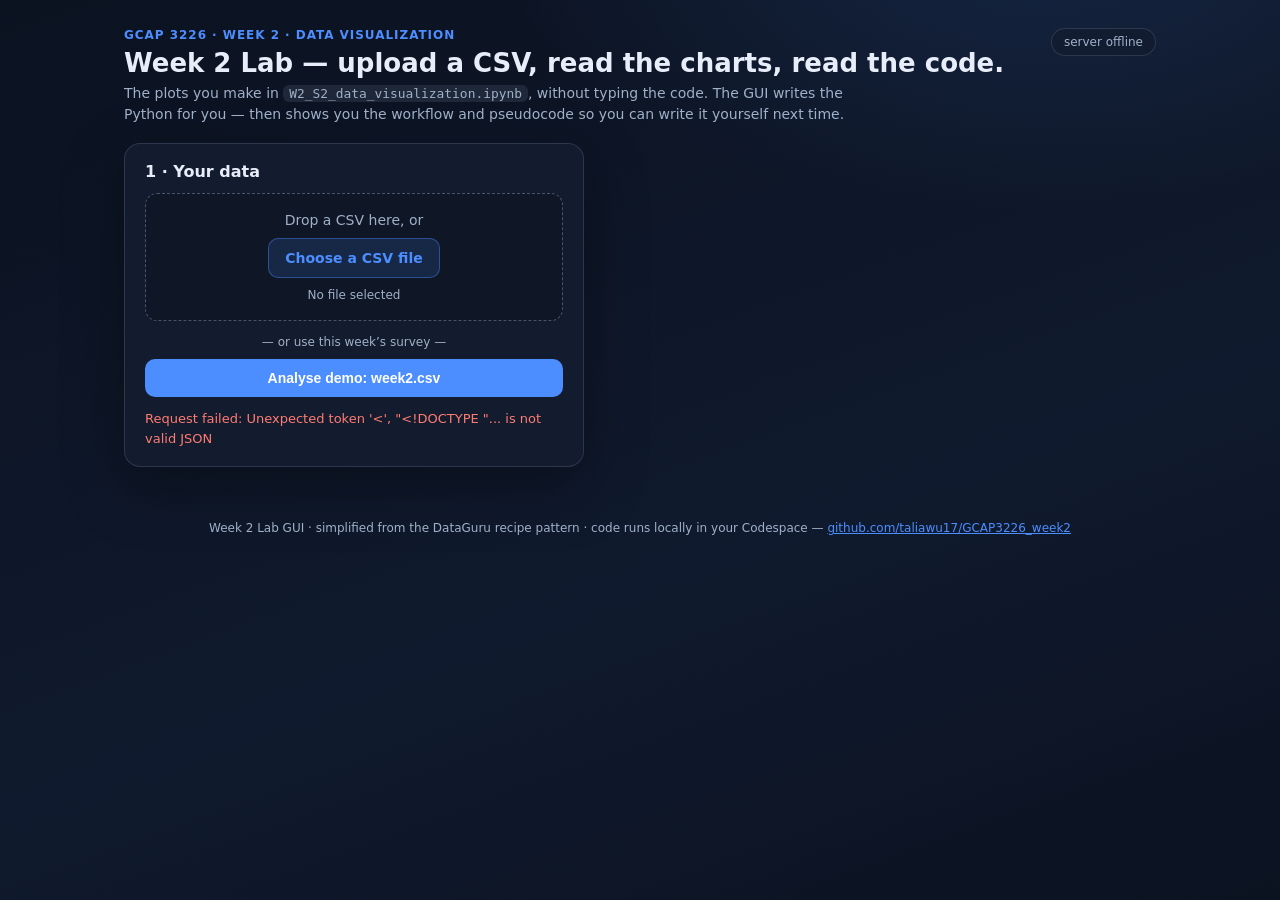
==== week2lab/static/index.html @ 042662fa "Rename lab/ to week2lab/ + clear Codespace run instructions + forward port 8123 in devcontainer" ====
<!DOCTYPE html>
<html lang="en">
<head>
<meta charset="utf-8">
<meta name="viewport" content="width=device-width, initial-scale=1">
<title>GCAP 3226 · Week 2 Lab</title>
<link rel="stylesheet" href="style.css">
</head>
<body>
<header class="top">
  <div>
    <div class="kicker">GCAP 3226 · Week 2 · Data visualization</div>
    <h1>Week 2 Lab — upload a CSV, read the charts, read the code.</h1>
    <p class="sub">The plots you make in <code>W2_S2_data_visualization.ipynb</code>, without typing the code.
      The GUI writes the Python for you — then shows you the workflow and pseudocode so you can
      write it yourself next time.</p>
  </div>
  <div class="badge" id="healthBadge">connecting…</div>
</header>

<main>
  <!-- ================= Data rail ================= -->
  <section class="rail card">
    <h2>1 · Your data</h2>
    <div id="drop" class="drop">
      <p class="drop-main">Drop a CSV here, or</p>
      <label class="btn secondary" for="fileInput">Choose a CSV file</label>
      <input type="file" id="fileInput" accept=".csv,text/csv" hidden>
      <p class="hint" id="fileHint">No file selected</p>
    </div>
    <p class="or">— or use this week’s survey —</p>
    <button class="btn" id="demoBtn" type="button">Analyse demo: week2.csv</button>
    <div class="note" id="note"></div>
  </section>

  <!-- ================= Results ================= -->
  <section class="results" id="results" hidden>
    <header class="results-head">
      <h2>2 · Results</h2>
      <div id="datasetChips" class="chips"></div>
    </header>
    <div id="problems" class="problems" hidden></div>
    <div id="cards"></div>
    <aside class="cautions card" id="cautions" hidden></aside>
  </section>
</main>

<footer>
  <p>Week 2 Lab GUI · simplified from the DataGuru recipe pattern · code runs locally in your Codespace —
  <a href="https://github.com/taliawu17/GCAP3226_week2" target="_blank" rel="noreferrer">github.com/taliawu17/GCAP3226_week2</a></p>
</footer>

<script src="app.js"></script>
</body>
</html>
---- week2lab/static/style.css ----
/* Week 2 Lab GUI — dark theme matching the GCAP 3226 course deck */
:root {
  --bg: #0b1220;
  --card: #131c2e;
  --line: rgba(158, 178, 204, .18);
  --fg: #e8eef9;
  --muted: #9fb0c8;
  --primary: #4c8dff;
  --ok: #3dd68c;
  --warn: #f0b429;
  --code-bg: #0a0f1c;
}
* { box-sizing: border-box; }
body {
  margin: 0;
  background: radial-gradient(900px 500px at 80% -10%, rgba(76, 141, 255, .14), transparent 60%),
    linear-gradient(160deg, #0b1220 0%, #101a2e 60%, #0b1220 100%);
  color: var(--fg);
  font-family: system-ui, -apple-system, "Segoe UI", sans-serif;
  min-height: 100vh;
}
.top {
  display: flex; align-items: flex-start; justify-content: space-between; gap: 16px;
  padding: 28px 24px 10px; max-width: 1080px; margin: 0 auto; flex-wrap: wrap;
}
.kicker { color: var(--primary); font-size: 12px; font-weight: 700; letter-spacing: .08em; text-transform: uppercase; }
h1 { margin: 6px 0 4px; font-size: 26px; line-height: 1.2; }
.sub { color: var(--muted); margin: 0; max-width: 760px; font-size: 14px; line-height: 1.5; }
code { background: rgba(158, 178, 204, .12); padding: 1px 6px; border-radius: 6px; font-size: .92em; }
.badge {
  border: 1px solid var(--line); border-radius: 999px; padding: 6px 12px;
  font-size: 12px; color: var(--muted); white-space: nowrap; background: rgba(19, 28, 46, .6);
}
.badge.ok { color: var(--ok); border-color: rgba(61, 214, 140, .5); }
main { max-width: 1080px; margin: 0 auto; padding: 8px 24px 32px; }
.card {
  background: var(--card); border: 1px solid var(--line); border-radius: 16px;
  padding: 18px 20px; box-shadow: 0 20px 60px rgba(0, 0, 0, .35);
}
.rail { max-width: 460px; }
.rail h2, .results-head h2 { margin: 0 0 12px; font-size: 16px; }
.drop {
  border: 1.5px dashed rgba(158, 178, 204, .4); border-radius: 12px; padding: 18px;
  text-align: center; background: rgba(11, 18, 32, .4);
}
.drop.over { border-color: var(--primary); background: rgba(76, 141, 255, .08); }
.drop-main { margin: 0 0 10px; color: var(--muted); font-size: 14px; }
.hint { color: var(--muted); font-size: 12px; margin: 10px 0 0; word-break: break-all; }
.or { text-align: center; color: var(--muted); font-size: 12px; margin: 14px 0 10px; }
.btn {
  background: var(--primary); color: #fff; border: 0; border-radius: 10px; cursor: pointer;
  font-size: 14px; font-weight: 700; padding: 11px 16px; display: inline-block; text-align: center;
}
.btn:hover { background: #3d7cef; }
.btn.secondary { background: rgba(76, 141, 255, .15); color: var(--primary); border: 1px solid rgba(76, 141, 255, .4); }
#demoBtn { width: 100%; }
.note { font-size: 13px; color: var(--muted); margin-top: 12px; line-height: 1.5; }
.note.err { color: #ff7b72; }

.results { margin-top: 22px; }
.results-head { display: flex; align-items: center; gap: 12px; flex-wrap: wrap; margin-bottom: 12px; }
.chips { display: flex; gap: 8px; flex-wrap: wrap; }
.chips span {
  background: rgba(76, 141, 255, .14); color: var(--primary); border-radius: 999px;
  font-size: 12px; padding: 4px 10px;
}
.problems {
  background: rgba(240, 180, 41, .08); border: 1px solid rgba(240, 180, 41, .4);
  color: var(--warn); border-radius: 12px; padding: 12px 14px; font-size: 13px; margin-bottom: 14px;
}
#cards { display: grid; gap: 18px; }
.chart-card { overflow: hidden; }
.chart-card .head { display: flex; align-items: flex-start; justify-content: space-between; gap: 10px; flex-wrap: wrap; }
.chart-card h3 { margin: 0 0 2px; font-size: 17px; }
.chart-card .read { color: var(--muted); font-size: 13px; margin: 4px 0 12px; line-height: 1.5; max-width: 640px; }
.chart-card .col-tag { color: var(--primary); font-size: 12px; }
.chart-img { background: #fff; border-radius: 10px; padding: 8px; }
.chart-img img { display: block; width: 100%; max-width: 720px; height: auto; margin: 0 auto; }
.dl {
  color: var(--ok); font-size: 12px; text-decoration: none; border: 1px solid rgba(61, 214, 140, .45);
  padding: 5px 10px; border-radius: 8px; white-space: nowrap;
}
.dl:hover { background: rgba(61, 214, 140, .1); }
details {
  margin-top: 14px; border: 1px solid var(--line); border-radius: 12px; background: rgba(11, 18, 32, .35);
}
summary {
  cursor: pointer; padding: 10px 14px; font-size: 13px; font-weight: 600; color: var(--muted);
  user-select: none;
}
details[open] summary { border-bottom: 1px solid var(--line); color: var(--fg); }
details .body { padding: 12px 14px; }
details h4 { margin: 6px 0 6px; font-size: 12px; text-transform: uppercase; letter-spacing: .06em; color: var(--muted); }
pre {
  background: var(--code-bg); border-radius: 8px; padding: 12px; overflow-x: auto;
  font-size: 12px; line-height: 1.55; color: #bcd2f0; margin: 0;
}
pre.printed {
  margin-top: 8px; border: 1px dashed rgba(61, 214, 140, .35); color: var(--ok);
  background: rgba(61, 214, 140, .05);
}
ol.steps { margin: 4px 0 10px; padding-left: 20px; }
ol.steps li { font-size: 13px; color: var(--fg); margin: 4px 0; line-height: 1.5; }
table { border-collapse: collapse; font-size: 13px; margin: 8px 0 0; }
th, td { border: 1px solid var(--line); padding: 5px 12px; text-align: left; }
th { color: var(--muted); font-weight: 600; }
.chart-err { color: #ff7b72; font-size: 13px; padding: 8px 0; }
.cautions { margin-top: 18px; }
.cautions h3 { margin: 0 0 8px; font-size: 14px; color: var(--warn); }
.cautions ul { margin: 0; padding-left: 20px; }
.cautions li { font-size: 13px; color: var(--muted); margin: 4px 0; line-height: 1.5; }
footer { text-align: center; color: var(--muted); font-size: 12px; padding: 10px 24px 30px; }
footer a { color: var(--primary); }
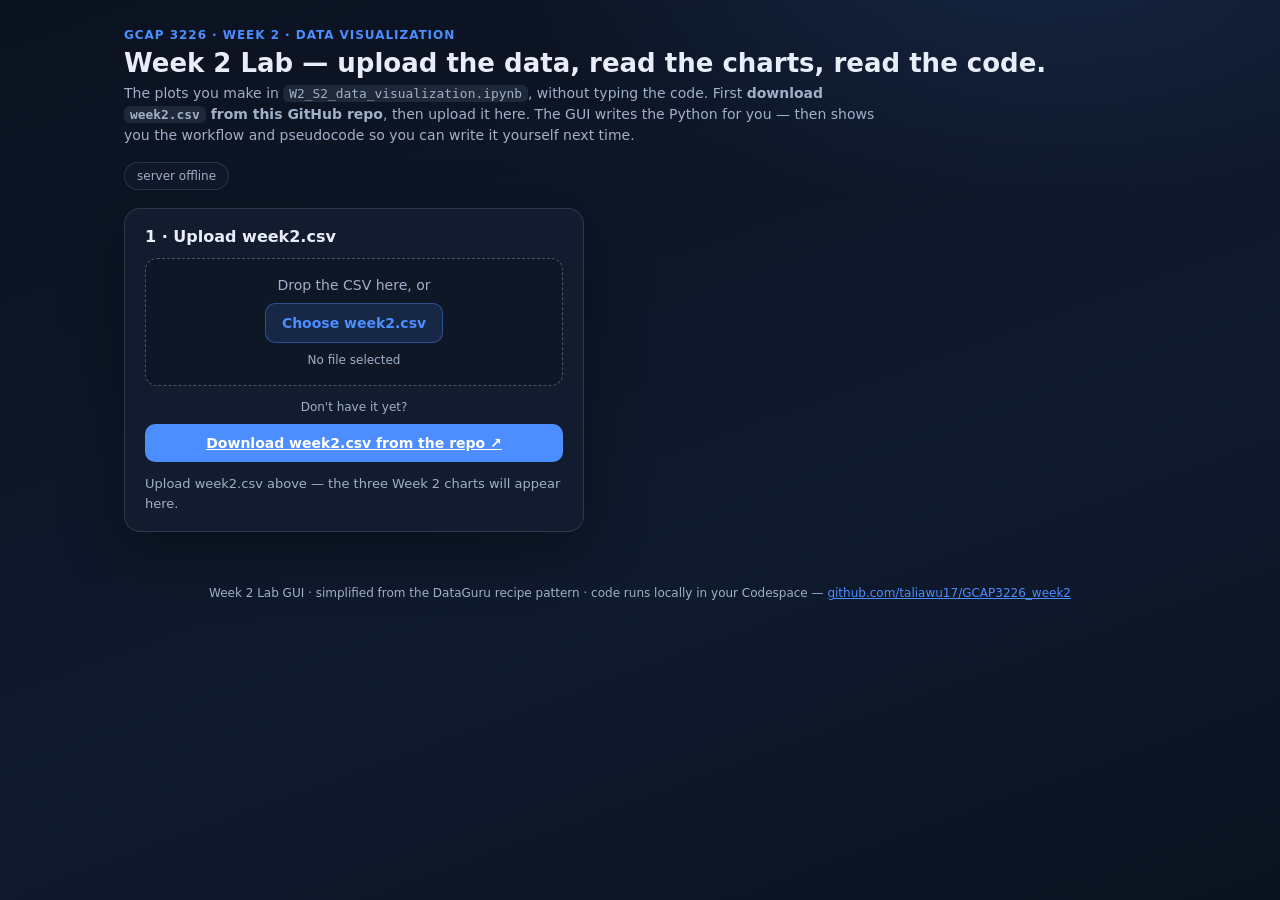
==== commit bce6495d: "Week2 Lab: no bundled demo — students must download week2.csv from GitHub and upload it; empty uploa" ====
--- a/week2lab/static/index.html
+++ b/week2lab/static/index.html
@@ -10,8 +10,9 @@
 <header class="top">
   <div>
     <div class="kicker">GCAP 3226 · Week 2 · Data visualization</div>
-    <h1>Week 2 Lab — upload a CSV, read the charts, read the code.</h1>
+    <h1>Week 2 Lab — upload the data, read the charts, read the code.</h1>
     <p class="sub">The plots you make in <code>W2_S2_data_visualization.ipynb</code>, without typing the code.
+      First <strong>download <code>week2.csv</code> from this GitHub repo</strong>, then upload it here.
       The GUI writes the Python for you — then shows you the workflow and pseudocode so you can
       write it yourself next time.</p>
   </div>
@@ -19,18 +20,19 @@
 </header>
 
 <main>
-  <!-- ================= Data rail ================= -->
+  <!-- ================= Upload ================= -->
   <section class="rail card">
-    <h2>1 · Your data</h2>
+    <h2>1 · Upload week2.csv</h2>
     <div id="drop" class="drop">
-      <p class="drop-main">Drop a CSV here, or</p>
-      <label class="btn secondary" for="fileInput">Choose a CSV file</label>
+      <p class="drop-main">Drop the CSV here, or</p>
+      <label class="btn secondary" for="fileInput">Choose week2.csv</label>
       <input type="file" id="fileInput" accept=".csv,text/csv" hidden>
       <p class="hint" id="fileHint">No file selected</p>
     </div>
-    <p class="or">— or use this week’s survey —</p>
-    <button class="btn" id="demoBtn" type="button">Analyse demo: week2.csv</button>
-    <div class="note" id="note"></div>
+    <p class="or">Don't have it yet?</p>
+    <a class="btn block" style="width:100%" href="https://github.com/taliawu17/GCAP3226_week2/blob/main/week2.csv"
+       target="_blank" rel="noreferrer">Download week2.csv from the repo ↗</a>
+    <div class="note" id="note">Upload a CSV above — the three Week 2 charts will appear here.</div>
   </section>
 
   <!-- ================= Results ================= -->
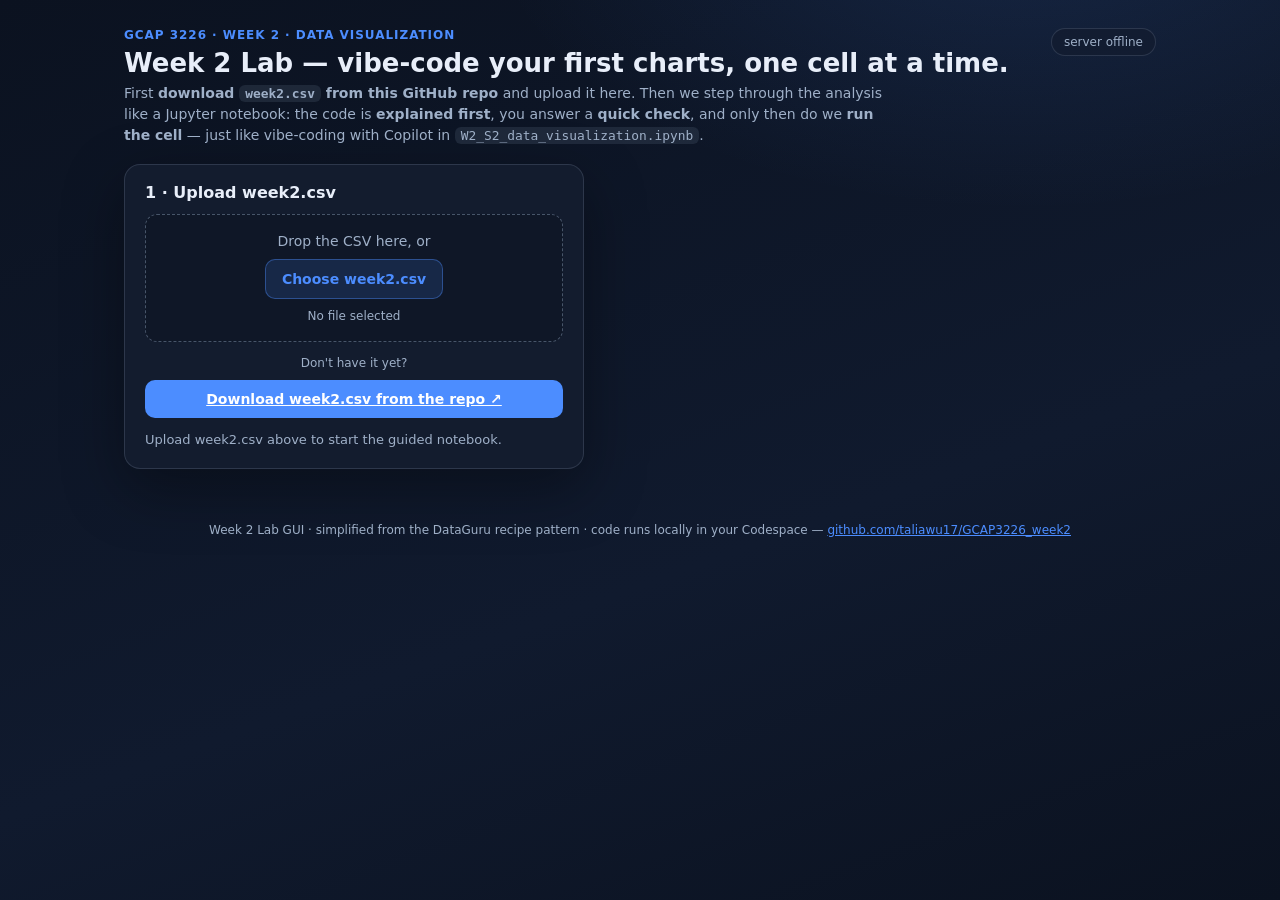
==== commit bacec81b: "Week2 Lab: guided vibe-coding notebook — explain code first, MC quick-checks, run cells one at a tim" ====
--- a/week2lab/static/index.html
+++ b/week2lab/static/index.html
@@ -10,18 +10,18 @@
 <header class="top">
   <div>
     <div class="kicker">GCAP 3226 · Week 2 · Data visualization</div>
-    <h1>Week 2 Lab — upload the data, read the charts, read the code.</h1>
-    <p class="sub">The plots you make in <code>W2_S2_data_visualization.ipynb</code>, without typing the code.
-      First <strong>download <code>week2.csv</code> from this GitHub repo</strong>, then upload it here.
-      The GUI writes the Python for you — then shows you the workflow and pseudocode so you can
-      write it yourself next time.</p>
+    <h1>Week 2 Lab — vibe-code your first charts, one cell at a time.</h1>
+    <p class="sub">First <strong>download <code>week2.csv</code> from this GitHub repo</strong> and upload it here.
+      Then we step through the analysis like a Jupyter notebook: the code is <strong>explained first</strong>,
+      you answer a <strong>quick check</strong>, and only then do we <strong>run the cell</strong> — just like
+      vibe-coding with Copilot in <code>W2_S2_data_visualization.ipynb</code>.</p>
   </div>
   <div class="badge" id="healthBadge">connecting…</div>
 </header>
 
 <main>
   <!-- ================= Upload ================= -->
-  <section class="rail card">
+  <section class="rail card" id="uploadRail">
     <h2>1 · Upload week2.csv</h2>
     <div id="drop" class="drop">
       <p class="drop-main">Drop the CSV here, or</p>
@@ -32,18 +32,20 @@
     <p class="or">Don't have it yet?</p>
     <a class="btn block" style="width:100%" href="https://github.com/taliawu17/GCAP3226_week2/blob/main/week2.csv"
        target="_blank" rel="noreferrer">Download week2.csv from the repo ↗</a>
-    <div class="note" id="note">Upload a CSV above — the three Week 2 charts will appear here.</div>
+    <div class="note" id="note">Upload a CSV above to start the guided notebook.</div>
   </section>
 
-  <!-- ================= Results ================= -->
+  <!-- ================= Guided notebook ================= -->
   <section class="results" id="results" hidden>
     <header class="results-head">
-      <h2>2 · Results</h2>
+      <div>
+        <h2>2 · Your guided notebook</h2>
+        <p class="sub" id="progress"></p>
+      </div>
       <div id="datasetChips" class="chips"></div>
     </header>
     <div id="problems" class="problems" hidden></div>
-    <div id="cards"></div>
-    <aside class="cautions card" id="cautions" hidden></aside>
+    <div id="notebook"></div>
   </section>
 </main>
 
--- a/week2lab/static/style.css
+++ b/week2lab/static/style.css
@@ -111,3 +111,80 @@
 .cautions li { font-size: 13px; color: var(--muted); margin: 4px 0; line-height: 1.5; }
 footer { text-align: center; color: var(--muted); font-size: 12px; padding: 10px 24px 30px; }
 footer a { color: var(--primary); }
+
+/* ================= guided notebook ================= */
+#notebook { display: grid; gap: 14px; margin-top: 6px; }
+.cell {
+  background: var(--card); border: 1px solid var(--line); border-radius: 14px;
+  padding: 16px 18px; box-shadow: 0 10px 30px rgba(0, 0, 0, .25);
+}
+.cell.md { border-left: 4px solid rgba(76, 141, 255, .7); }
+.cell.question { border-left: 4px solid var(--warn); }
+.cell.code { border-left: 4px solid var(--ok); }
+.cell.done {
+  padding: 8px 14px; opacity: .75; display: flex; gap: 8px; align-items: center;
+  font-size: 13px; border-left: 4px solid rgba(61, 214, 140, .6);
+}
+.cell.done .tick { color: var(--ok); font-weight: 700; }
+.cell-head { display: flex; align-items: baseline; gap: 10px; margin-bottom: 6px; flex-wrap: wrap; }
+.cellid {
+  font-family: ui-monospace, Menlo, monospace; font-size: 12px; font-weight: 700;
+  color: var(--ok); background: rgba(61, 214, 140, .1); border: 1px solid rgba(61, 214, 140, .3);
+  border-radius: 8px; padding: 2px 8px; white-space: nowrap;
+}
+.cell.md .cellid { color: var(--primary); background: rgba(76, 141, 255, .12); border-color: rgba(76, 141, 255, .3); }
+.cell.question .cellid { color: var(--warn); background: rgba(240, 180, 41, .12); border-color: rgba(240, 180, 41, .35); }
+.cell-title { font-weight: 600; font-size: 15px; }
+.md-body p { font-size: 14px; line-height: 1.6; margin: 6px 0; color: var(--fg); }
+.md-body ul { margin: 6px 0; padding-left: 22px; }
+.md-body li { font-size: 14px; line-height: 1.6; margin: 3px 0; }
+.prompt {
+  margin-top: 10px; border: 1px dashed rgba(240, 180, 41, .5); border-radius: 10px;
+  padding: 8px 12px; background: rgba(240, 180, 41, .06);
+}
+.plabel { font-size: 12px; font-weight: 700; color: var(--warn); text-transform: uppercase; letter-spacing: .04em; }
+.prompt pre { background: transparent; padding: 6px 2px 0; color: var(--warn); }
+.code-wrap { margin-top: 10px; }
+.code-wrap pre, details pre { max-height: 340px; }
+pre.pseudo { color: #8fd0ff; }
+.mc { margin-top: 12px; }
+.mc-q { font-size: 14px; font-weight: 600; margin: 0 0 8px; }
+.opt {
+  display: block; width: 100%; text-align: left; margin: 6px 0; padding: 9px 12px;
+  background: rgba(11, 18, 32, .5); color: var(--fg); border: 1px solid var(--line);
+  border-radius: 10px; font-size: 14px; cursor: pointer;
+}
+.opt:hover { border-color: var(--primary); }
+.opt.picked { border-color: var(--primary); background: rgba(76, 141, 255, .12); }
+.opt.right { border-color: var(--ok); background: rgba(61, 214, 140, .14); }
+.opt.wrong { border-color: #ff7b72; background: rgba(255, 123, 114, .12); }
+.opt:disabled { cursor: default; opacity: .9; }
+.feedback { margin-top: 10px; padding: 9px 12px; border-radius: 10px; font-size: 13.5px; line-height: 1.55; }
+.feedback.ok { background: rgba(61, 214, 140, .12); border: 1px solid rgba(61, 214, 140, .45); }
+.feedback.bad { background: rgba(255, 123, 114, .1); border: 1px solid rgba(255, 123, 114, .4); }
+.actions { display: flex; gap: 10px; flex-wrap: wrap; margin-top: 12px; align-items: center; }
+.btn.run { background: var(--ok); color: #05281a; }
+.btn.run:hover { background: #2fbf7b; }
+.btn.next { background: rgba(76, 141, 255, .15); color: var(--primary); border: 1px solid rgba(76, 141, 255, .45); }
+.btn.submit { background: var(--warn); color: #241a02; }
+.btn:disabled { cursor: not-allowed; }
+.outbox {
+  margin-top: 12px; border: 1px solid rgba(61, 214, 140, .35); border-radius: 12px;
+  background: rgba(11, 18, 32, .55); padding: 12px 14px;
+}
+.outid {
+  font-family: ui-monospace, Menlo, monospace; font-size: 12px; font-weight: 700;
+  color: var(--ok); margin-bottom: 6px;
+}
+.out-text { max-height: 220px; }
+.fig { margin-top: 8px; background: #fff; border-radius: 10px; padding: 8px; text-align: center; }
+.fig img { max-width: 100%; height: auto; display: block; margin: 0 auto; }
+.fig .dl { display: inline-block; margin-top: 8px; }
+.after { font-size: 13.5px; color: var(--fg); margin: 10px 0 0; line-height: 1.55; }
+.done-card { text-align: center; }
+.done-card h3 { color: var(--ok); }
+.done-card p { color: var(--muted); font-size: 14px; line-height: 1.6; max-width: 640px; margin: 8px auto 16px; }
+@media (max-width: 640px) {
+  .cell { padding: 12px 12px; }
+  .code-wrap pre { font-size: 11px; }
+}
